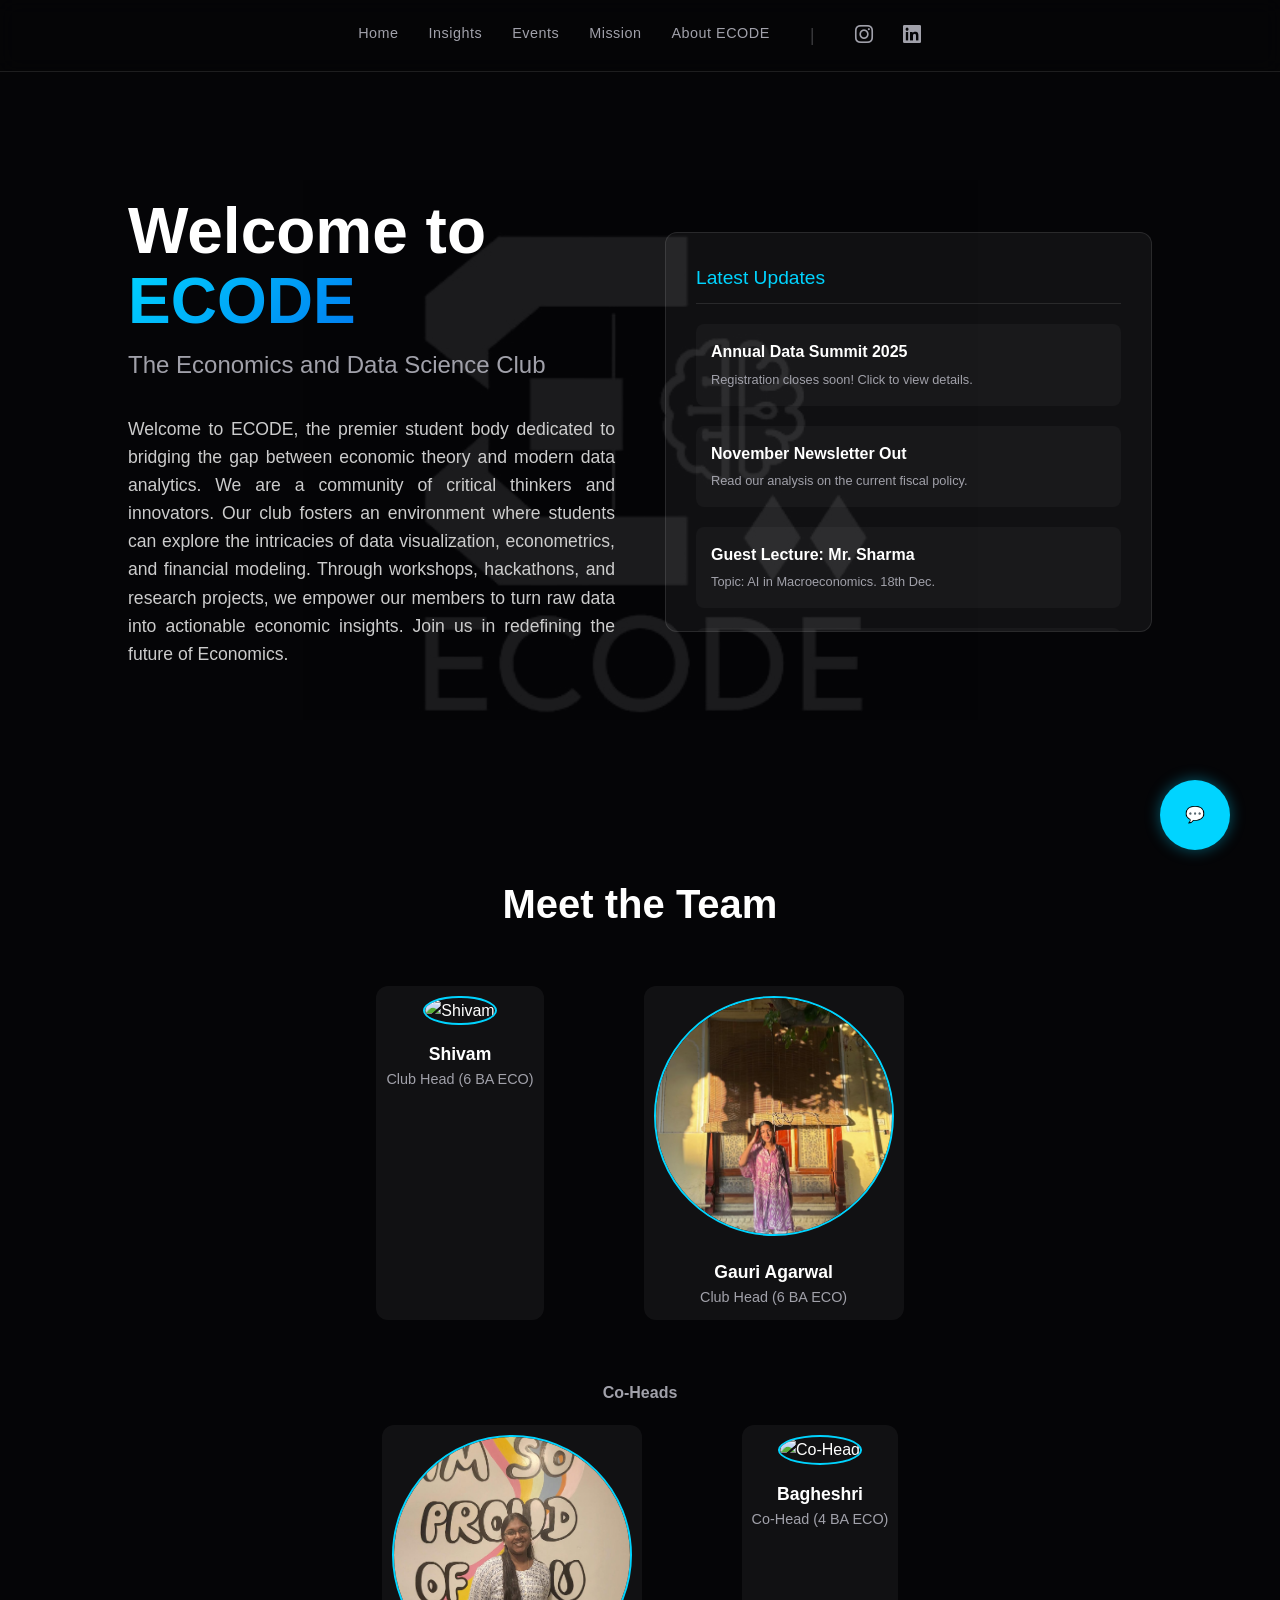
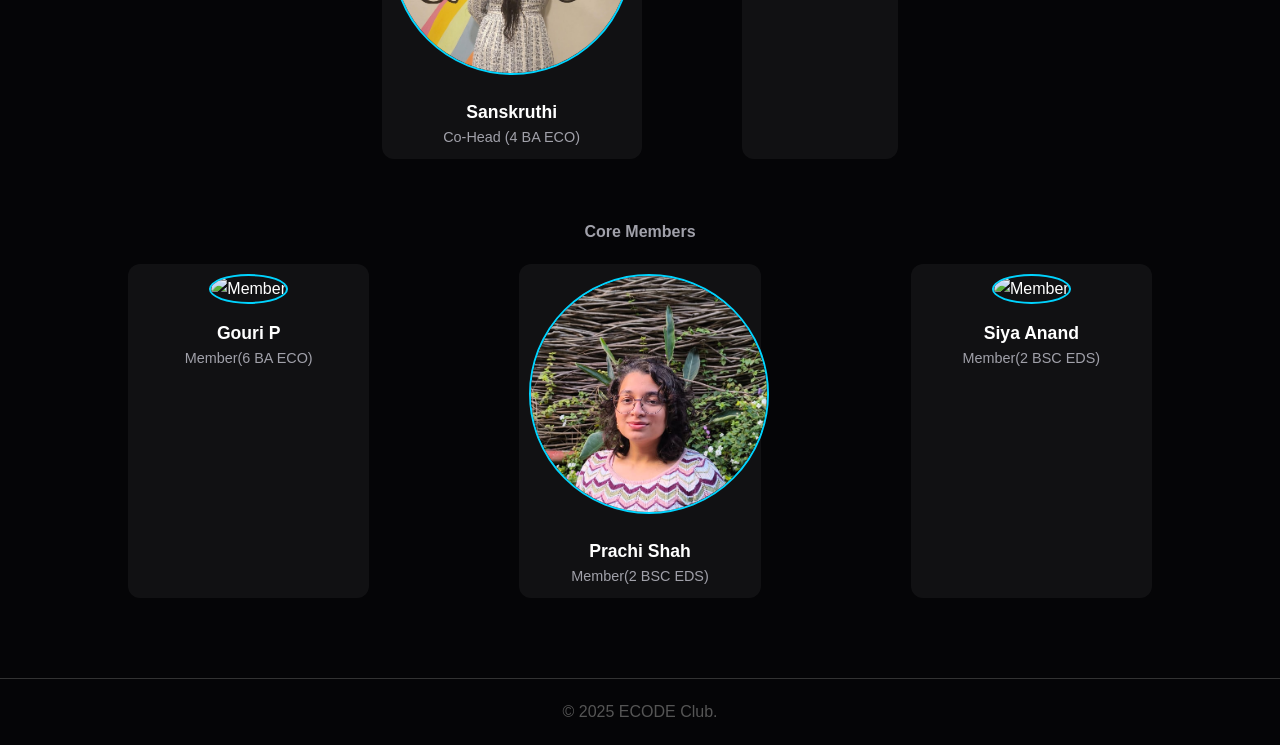
==== index.html @ 8a39f413 "Add files via upload" ====
<!DOCTYPE html>
<html lang="en">
<head>
    <meta charset="UTF-8">
    <meta name="viewport" content="width=device-width, initial-scale=1.0">
    <title>ECODE | Economics & Data Science Club</title>
    <link rel="stylesheet" href="style.css">
    <link rel="stylesheet" href="https://cdnjs.cloudflare.com/ajax/libs/font-awesome/6.4.0/css/all.min.css">
</head>
<body>

    <nav>
    <ul>
        <li><a href="index.html">Home</a></li>
        <li><a href="insights.html">Insights</a></li>
        <li><a href="events.html">Events</a></li>
        <li><a href="mission.html">Mission</a></li>
        <li><a href="Ecode.html">About ECODE</a></li>
        
        <li class="social-separator">|</li>
        <li><a href="https://www.instagram.com/ecode.brc/" target="_blank"><i class="fab fa-instagram"></i></a></li>
        <li><a href="https://www.linkedin.com/in/department-of-economics-christ-deemed-to-be-university-bgr-campus-4a4a1b23a/" target="_blank"><i class="fab fa-linkedin"></i></a></li>
    </ul>
</nav>

    <section class="hero-container">
        <div class="intro-side">
            <h1>Welcome to <span class="ecode-highlight">ECODE</span></h1>
            <h2 class="subtitle">The Economics and Data Science Club</h2>
            
            <div class="intro-text">
                <p>
                    Welcome to ECODE, the premier student body dedicated to bridging the gap between economic theory and modern data analytics. 
                    We are a community of critical thinkers and innovators. Our club fosters an environment where students can explore the 
                    intricacies of data visualization, econometrics, and financial modeling. Through workshops, hackathons, and research 
                    projects, we empower our members to turn raw data into actionable economic insights. Join us in redefining the future of Economics.
                </p>
            </div>
        </div>

            <div class="announcement-side">
                <div class="announcement-box">
                    <div class="announcement-header">Latest Updates</div>
                    
                    <div class="marquee-wrapper"></div>
                        <div class="marquee-content">
                            <a href="events.html" class="announcement-item">
                                <h4>Annual Data Summit 2025</h4>
                                <p>Registration closes soon! Click to view details.</p>
                            </a>
                            <a href="insights.html" class="announcement-item">
                                <h4>November Newsletter Out</h4>
                                <p>Read our analysis on the current fiscal policy.</p>
                            </a>
                            <a href="#" class="announcement-item">
                                <h4>Guest Lecture: Mr. Sharma</h4>
                                <p>Topic: AI in Macroeconomics. 18th Dec.</p>
                            </a>
                            <a href="#" class="announcement-item">
                                <h4>Recruitment Drive</h4>
                                <p>Interviews scheduled for next week. Check email.</p>
                            </a>
                        </div>
                    </div>
                </div>
            </div>
    </section>

    <section class="members-section">
        <h3 class="section-title">Meet the Team</h3>

        <div class="heads-grid">
            <div class="member-card">
                <img src="Shivam.JPG" alt="Shivam" class="member-photo"> <div class="member-name">Shivam</div>
                <div class="member-role">Club Head (6 BA ECO)</div>
            </div>
            <div class="member-card">
                <img src="gauri.jpeg" alt="Gauri" class="member-photo"> <div class="member-name">Gauri Agarwal</div>
                <div class="member-role">Club Head (6 BA ECO)</div>
            </div>
        </div>

        <h4 style="margin-bottom:20px; color:#a1a1aa;">Co-Heads</h4>
        <div class="heads-grid">
            <div class="member-card">
                <img src="Sanskruthi.jpeg" alt="Co-Head" class="member-photo">
                <div class="member-name">Sanskruthi</div>
            <div class="member-role">Co-Head (4 BA ECO)</div>
            </div>
            <div class="member-card">
                <img src="Shivam.JPG" alt="Co-Head" class="member-photo">
                <div class="member-name">Bagheshri</div>
                <div class="member-role">Co-Head (4 BA ECO)</div>
            </div>
        </div>

        <h4 style="margin-bottom:20px; color:#a1a1aa;">Core Members</h4>
        <div class="members-grid">
            <div class="member-card">
                <img src="Shivam.JPG" alt="Member" class="member-photo">
                <div class="member-name">Gouri P</div>
                <div class="member-role">Member(6 BA ECO)</div>
            </div>
            <div class="member-card">
                <img src="Prachi.jpeg" alt="Member" class="member-photo">
                <div class="member-name">Prachi Shah</div>
                <div class="member-role">Member(2 BSC EDS)</div>
            </div>
            <div class="member-card">
                <img src="Shivam.JPG" alt="Member" class="member-photo">
                <div class="member-name">Siya Anand</div>
                <div class="member-role">Member(2 BSC EDS)</div>
            </div>
        </div>
    </section>

    <footer style="text-align:center; padding: 20px; border-top: 1px solid #333; color: #555;">
        <p>&copy; 2025 ECODE Club.</p>
    </footer>

    <div class="chatbot-toggler" onclick="toggleChat()">💬</div>
    
    <div class="chatbot-window" id="chat-window">
        <div class="chat-header">Gauri (AI Assistant)</div>
        <div class="chat-body" id="chat-body">
            <div class="chat-msg bot-msg">Hi! I am Gauri. Ask me about ECODE events or insights!</div>
        </div>
        <div class="chat-input-area">
            <input type="text" id="user-input" placeholder="Type here...">
            <button onclick="handleChatInput()">Send</button>
        </div>
    </div>

    <script src="script.js"></script>
</body>
</html>
---- style.css ----
/* --- GLOBAL VARIABLES & RESET --- */
:root {
    --bg-color: #050507; /* Very dark, almost black */
    --card-bg: rgba(255, 255, 255, 0.05); /* Glass effect */
    --text-main: #ffffff;
    --text-muted: #a1a1aa;
    --accent-color: #00d4ff; /* Electric Cyan for "ECODE" - Data Science vibe */
    --accent-gradient: linear-gradient(135deg, #00d4ff 0%, #007cf0 100%);
    --font-main: -apple-system, BlinkMacSystemFont, "Segoe UI", Roboto, Helvetica, Arial, sans-serif;
    --border-radius: 12px;
}

* {
    margin: 0;
    padding: 0;
    box-sizing: border-box;
}

body {
    background-color: var(--bg-color);
    color: var(--text-main);
    font-family: var(--font-main);
    line-height: 1.6;
    overflow-x: hidden;
}

/* Background Logo Watermark */
body::before {
    content: "";
    position: fixed;
    top: 50%;
    left: 50%;
    transform: translate(-50%, -50%);
    width: 60vw;
    height: 60vh;
    background-image: url('ecode\ logo.jpeg'); /* PUT YOUR LOGO PATH HERE */
    background-repeat: no-repeat;
    background-position: center;
    background-size: contain;
    opacity: 0.09; /* Very subtle watermark */
    z-index: -1;
    pointer-events: none;
}

a { text-decoration: none; color: inherit; transition: 0.3s; }
ul { list-style: none; }

/* --- NAVIGATION --- */
nav {
    display: flex;
    justify-content: center;
    padding: 20px;
    background: rgba(5, 5, 7, 0.8);
    backdrop-filter: blur(10px);
    position: sticky;
    top: 0;
    z-index: 1000;
    border-bottom: 1px solid rgba(255,255,255,0.1);
}

nav ul { display: flex; gap: 30px; }
nav a {
    font-size: 0.9rem;
    font-weight: 500;
    color: var(--text-muted);
    letter-spacing: 0.5px;
}
nav a:hover, nav a.active { color: var(--text-main); }

/* --- HERO SECTION --- */
.hero-container {
    display: grid;
    grid-template-columns: 1fr 1fr;
    min-height: 80vh;
    padding: 50px 10%;
    align-items: center;
    gap: 50px;
}

/* Typography */
h1 { font-size: 4rem; font-weight: 700; line-height: 1.1; margin-bottom: 10px; }
.ecode-highlight {
    background: var(--accent-gradient);
    -webkit-background-clip: text;
    -webkit-text-fill-color: transparent;
}
.subtitle { font-size: 1.5rem; color: var(--text-muted); font-weight: 300; margin-bottom: 30px; }

/* Introduction Text */
.intro-text p {
    font-size: 1.1rem;
    color: #cccccc;
    text-align: justify;
    max-width: 500px;
}

/* Announcements (Right Side) */
.announcement-box {
    background: var(--card-bg);
    border: 1px solid rgba(255,255,255,0.1);
    border-radius: var(--border-radius);
    padding: 30px;
    height: 400px;
    overflow: hidden;
    position: relative;
}
.announcement-header {
    font-size: 1.2rem;
    border-bottom: 1px solid rgba(255,255,255,0.1);
    padding-bottom: 10px;
    margin-bottom: 20px;
    color: var(--accent-color);
}
.marquee-content {
    display: flex;
    flex-direction: column;
    gap: 20px;
    animation: scrollUp 15s linear infinite;
}
.announcement-item {
    background: rgba(255,255,255,0.03);
    padding: 15px;
    border-radius: 8px;
    cursor: pointer;
}
.announcement-item:hover { background: rgba(255,255,255,0.1); }
.announcement-item h4 { font-size: 1rem; margin-bottom: 5px; }
.announcement-item p { font-size: 0.8rem; color: var(--text-muted); }

@keyframes scrollUp {
    0% { transform: translateY(100%); }
    100% { transform: translateY(-150%); }
}

/* --- MEMBERS SECTION --- */
.members-section { padding: 80px 10%; text-align: center; }
.section-title { font-size: 2.5rem; margin-bottom: 50px; }

.heads-grid {
    display: flex;
    justify-content: center;
    gap: 100px;
    margin-bottom: 60px;
}
.members-grid {
    display: grid;
    grid-template-columns: repeat(auto-fill, minmax(200px, 1fr));
    gap: 150px;
}

.member-card {
    background: var(--card-bg);
    padding: 10px;
    border-radius: var(--border-radius);
    transition: transform 0.3s;
}
.member-card:hover { transform: translateY(-5px); }
.member-photo {
    width: 240px;
    height: 240px;
    border-radius: 50%;
    object-fit: cover;
    margin-bottom: 15px;
    border: 2px solid var(--accent-color);
}
.member-name { font-weight: 600; font-size: 1.1rem; }
.member-role { font-size: 0.9rem; color: var(--text-muted); }

/* --- GENERIC PAGE LAYOUT (Events, Insights, etc) --- */
.page-container { padding: 100px 10%; }
.card-grid {
    display: grid;
    grid-template-columns: repeat(auto-fill, minmax(300px, 1fr));
    gap: 40px;
    margin-top: 40px;
}
.content-card {
    background: var(--card-bg);
    border-radius: var(--border-radius);
    overflow: hidden;
    border: 1px solid rgba(255,255,255,0.1);
}
.card-thumb {
    width: 100%;
    height: 180px;
    background-color: #333; /* Placeholder color */
    object-fit: cover;
}
.card-body { padding: 25px; }
.card-body h3 { margin-bottom: 10px; }
.card-body p { color: var(--text-muted); font-size: 0.9rem; margin-bottom: 20px; }

.btn {
    display: inline-block;
    padding: 10px 25px;
    border-radius: 20px;
    font-size: 0.9rem;
    font-weight: 600;
    transition: 0.3s;
}
.btn-primary {
    background: var(--text-main);
    color: #000;
}
.btn-primary:hover { background: var(--accent-color); }

/* --- CHATBOT --- */
.chatbot-toggler {
    position: fixed;
    bottom: 50px;
    right: 50px;
    height: 70px;
    width: 70px;
    background: var(--accent-color);
    border-radius: 50%;
    display: flex;
    align-items: center;
    justify-content: center;
    cursor: pointer;
    box-shadow: 0 0 15px rgba(0, 212, 255, 0.4);
    z-index: 2000;
}
.chatbot-window {
    position: fixed;
    right: 35px;
    bottom: 90px;
    width: 350px;
    background: #1a1a1a;
    border-radius: 15px;
    box-shadow: 0 10px 30px rgba(0,0,0,0.5);
    overflow: hidden;
    display: none; /* Hidden by default */
    flex-direction: column;
    z-index: 2000;
    border: 1px solid rgba(255,255,255,0.1);
}
.chat-header {
    background: var(--accent-gradient);
    padding: 15px;
    font-weight: bold;
    color: #000;
}
.chat-body {
    height: 300px;
    padding: 15px;
    overflow-y: auto;
    display: flex;
    flex-direction: column;
    gap: 10px;
}
.chat-msg {
    max-width: 80%;
    padding: 8px 12px;
    border-radius: 10px;
    font-size: 0.9rem;
}
.bot-msg { background: rgba(255,255,255,0.1); align-self: flex-start; color: #ddd; }
.user-msg { background: var(--accent-color); align-self: flex-end; color: #000; }

.chat-input-area {
    display: flex;
    padding: 10px;
    border-top: 1px solid rgba(255,255,255,0.1);
}
.chat-input-area input {
    flex: 1;
    background: transparent;
    border: none;
    color: #fff;
    outline: none;
    padding: 5px;
}
.chat-input-area button {
    background: none;
    border: none;
    color: var(--accent-color);
    cursor: pointer;
    font-weight: bold;
}
/* --- SOCIAL ICONS STYLING --- */

/* The vertical separator line */
.social-separator {
    color: rgba(255, 255, 255, 0.2);
    font-size: 1.2rem;
    font-weight: 100;
    margin: 0 10px; /* Space around the line */
    cursor: default;
}

/* The Icons (Instagram & LinkedIn) */
nav ul li a i {
    font-size: 1.3rem; /* Make icons slightly larger than text */
    vertical-align: middle;
    transition: all 0.3s ease;
}

/* Specific Hover Colors */
nav ul li a:hover .fa-instagram {
    color: #E1306C; /* Instagram Pink */
    text-shadow: 0 0 10px rgba(225, 48, 108, 0.6); /* Glow effect */
}

nav ul li a:hover .fa-linkedin {
    color: #0077b5; /* LinkedIn Blue */
    text-shadow: 0 0 10px rgba(0, 119, 181, 0.6); /* Glow effect */
}
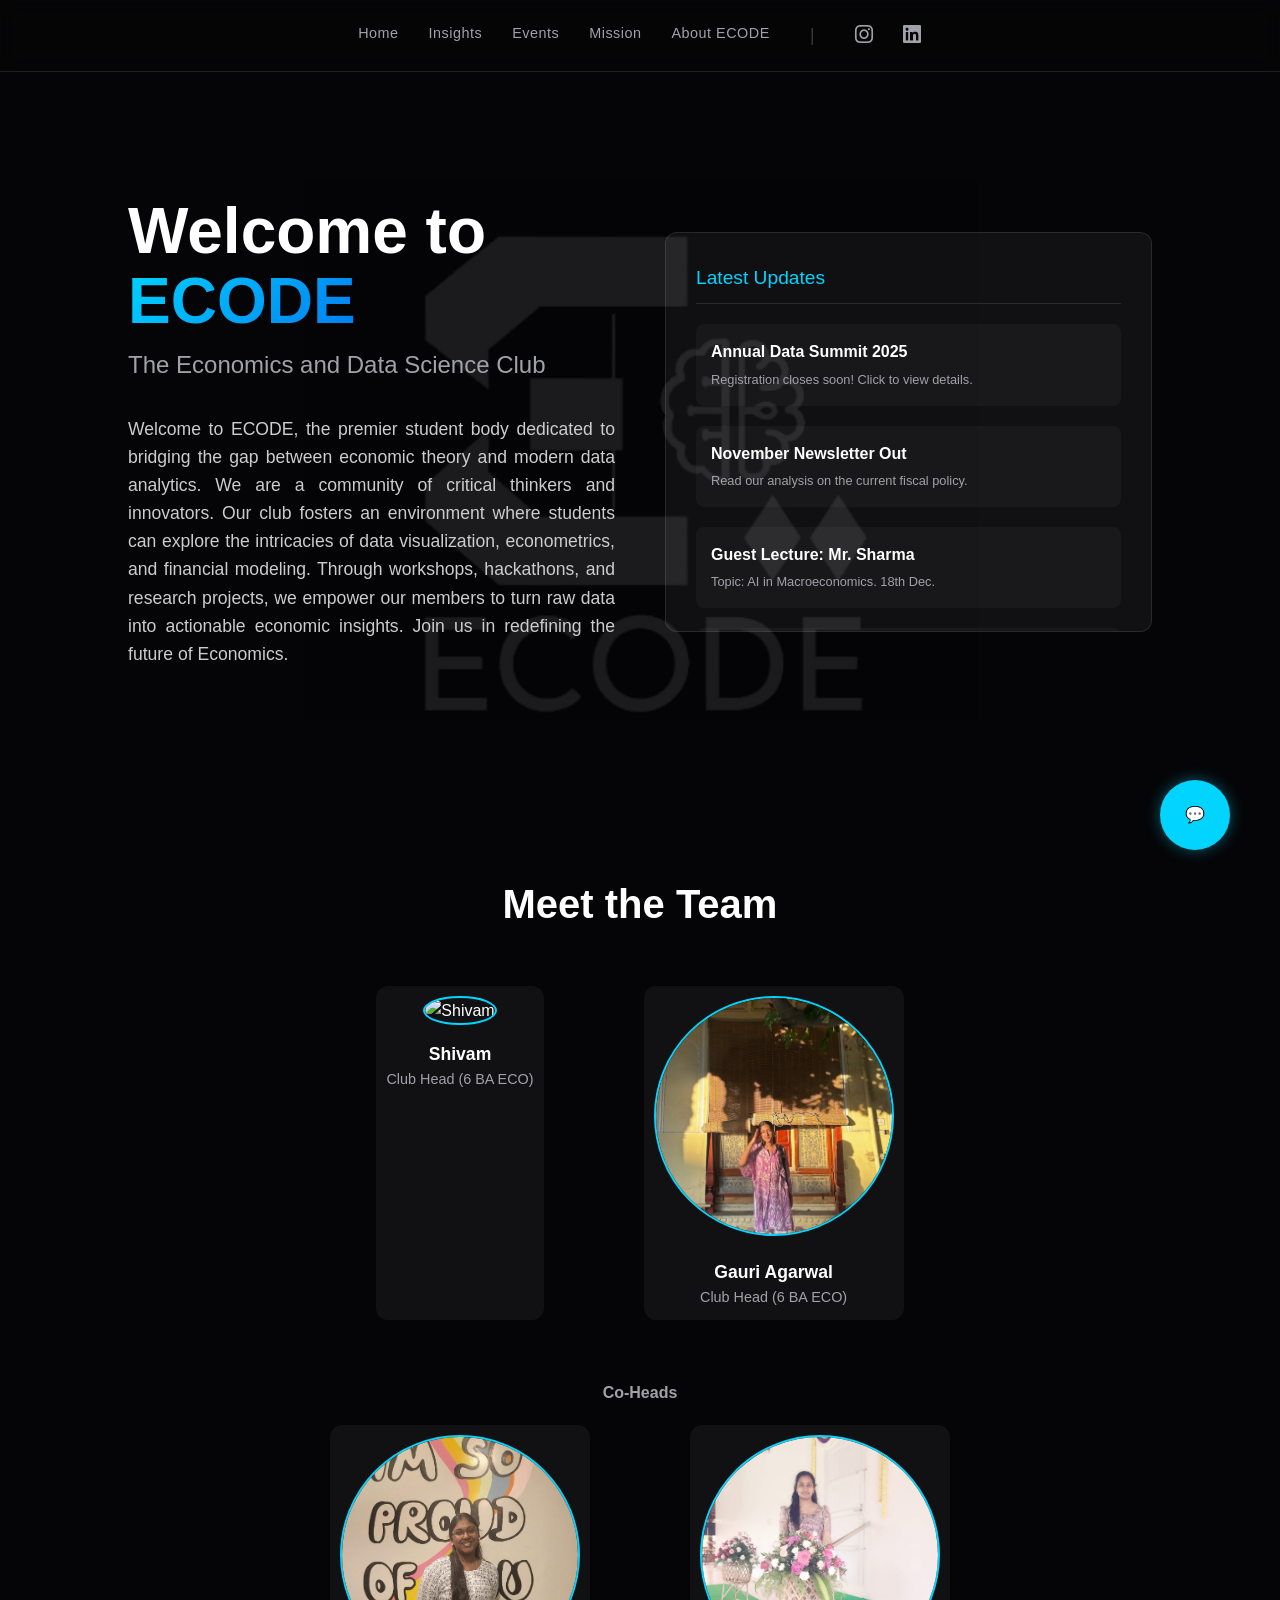
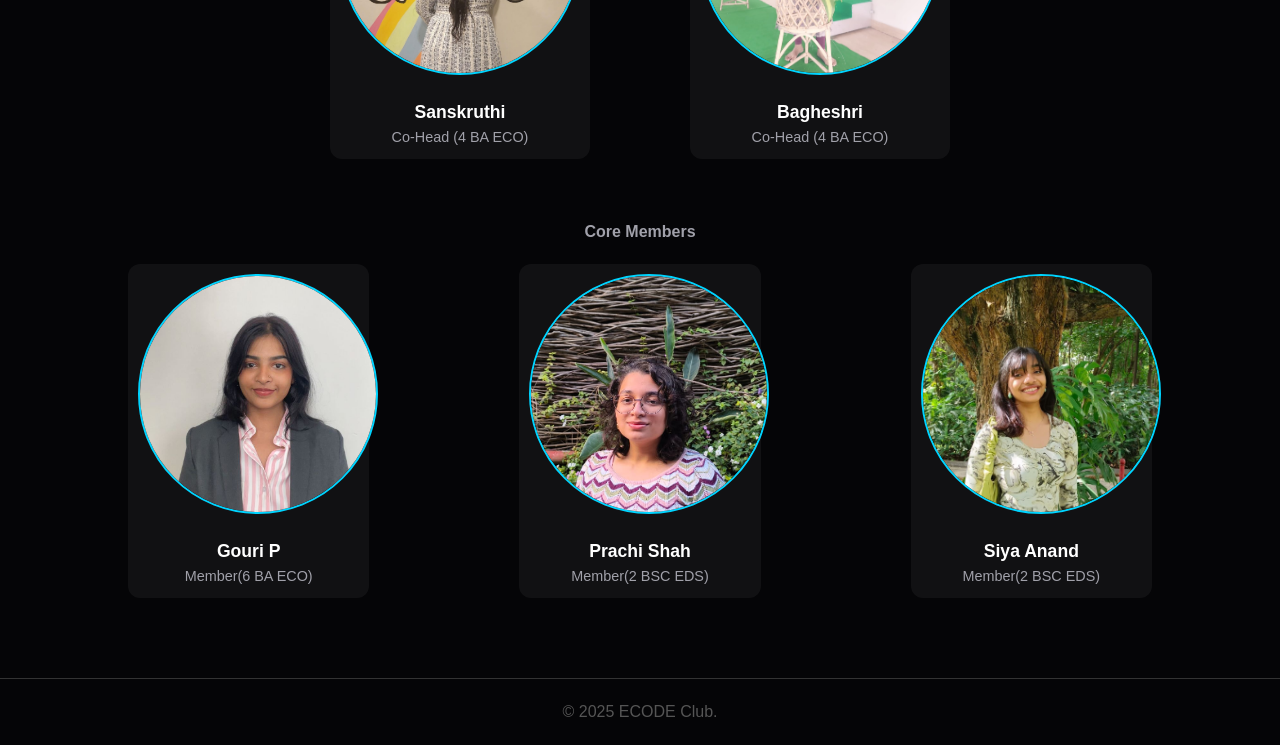
==== commit a14d0a5e: "Fix HTML encoding issues in index.html" ====
--- a/index.html
+++ b/index.html
@@ -88,7 +88,7 @@
             <div class="member-role">Co-Head (4 BA ECO)</div>
             </div>
             <div class="member-card">
-                <img src="Shivam.JPG" alt="Co-Head" class="member-photo">
+                <img src="Bagheshri.jpeg" alt="Co-Head" class="member-photo">
                 <div class="member-name">Bagheshri</div>
                 <div class="member-role">Co-Head (4 BA ECO)</div>
             </div>
@@ -97,7 +97,7 @@
         <h4 style="margin-bottom:20px; color:#a1a1aa;">Core Members</h4>
         <div class="members-grid">
             <div class="member-card">
-                <img src="Shivam.JPG" alt="Member" class="member-photo">
+                <img src="Gouri.jpeg" alt="Member" class="member-photo">
                 <div class="member-name">Gouri P</div>
                 <div class="member-role">Member(6 BA ECO)</div>
             </div>
@@ -107,7 +107,7 @@
                 <div class="member-role">Member(2 BSC EDS)</div>
             </div>
             <div class="member-card">
-                <img src="Shivam.JPG" alt="Member" class="member-photo">
+                <img src="Siya.jpeg" alt="Member" class="member-photo">
                 <div class="member-name">Siya Anand</div>
                 <div class="member-role">Member(2 BSC EDS)</div>
             </div>
@@ -133,4 +133,5 @@
 
     <script src="script.js"></script>
 </body>
-</html>+
+</html>
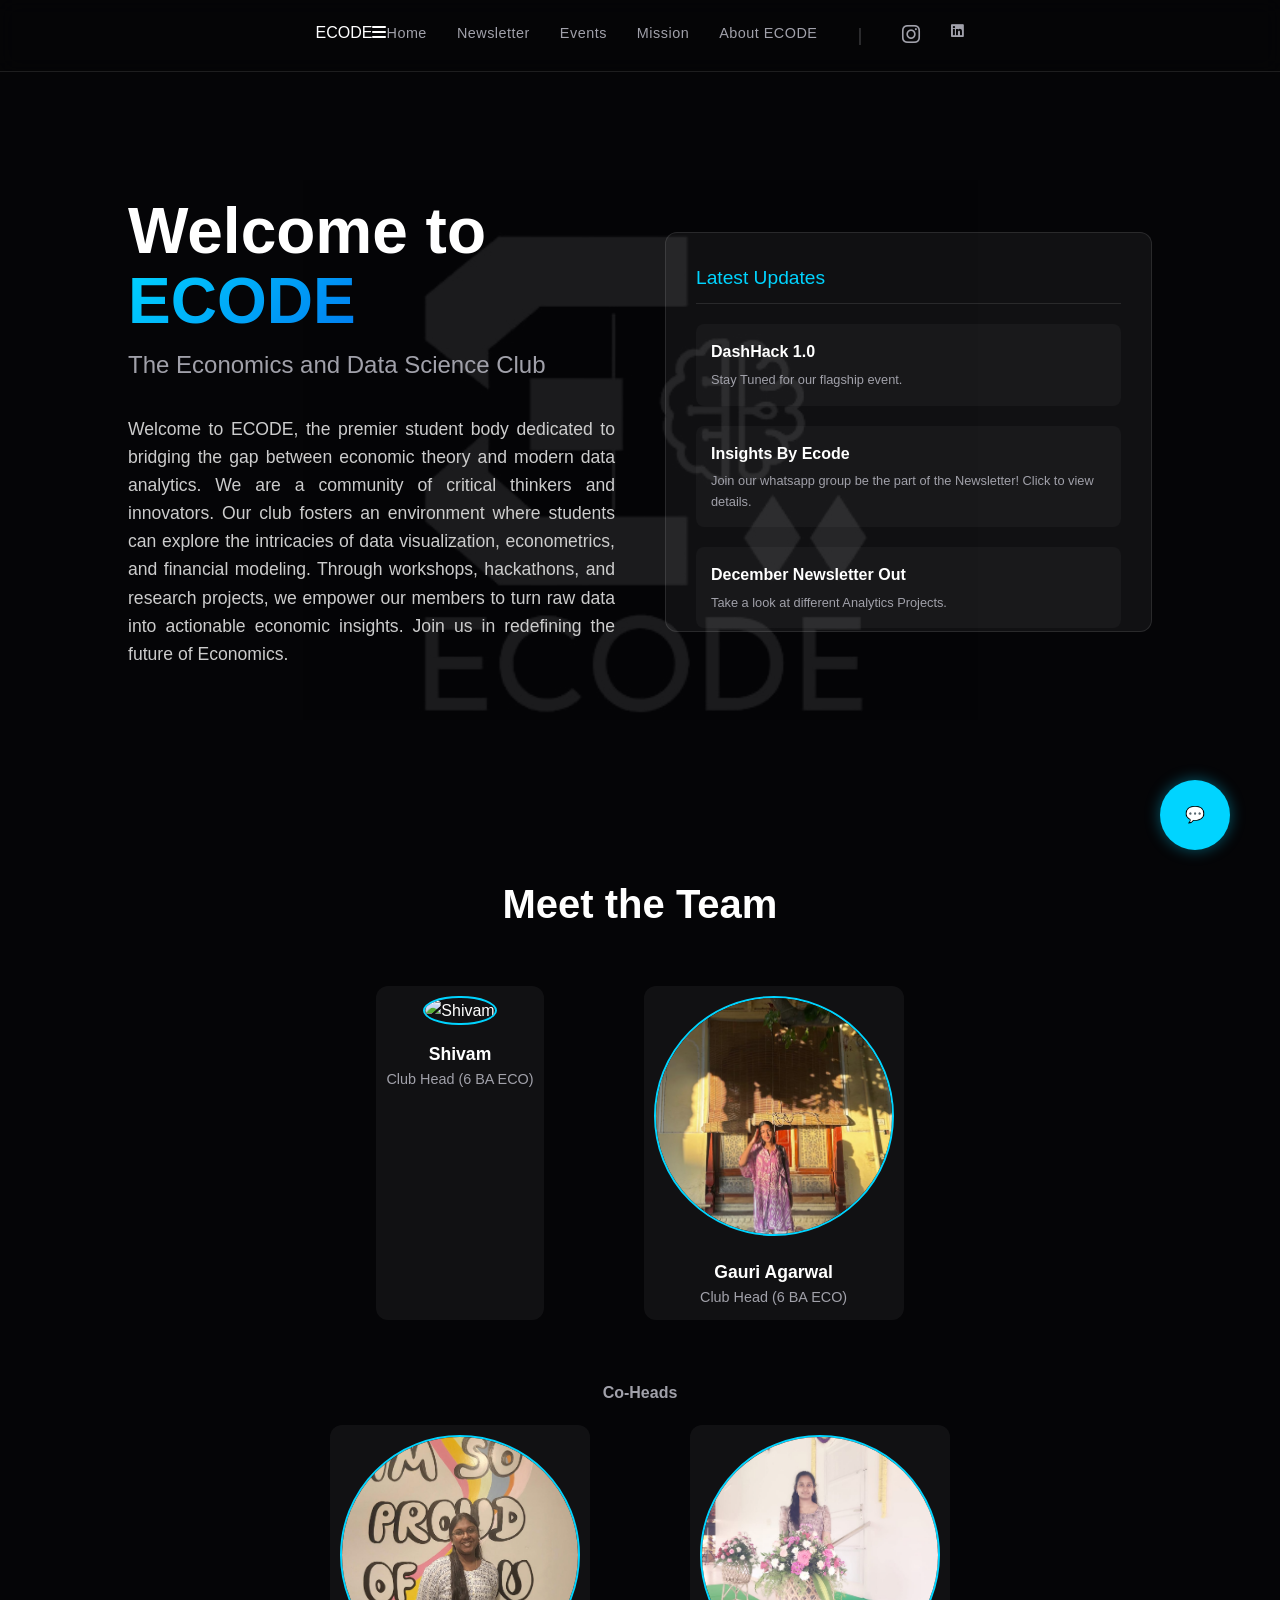
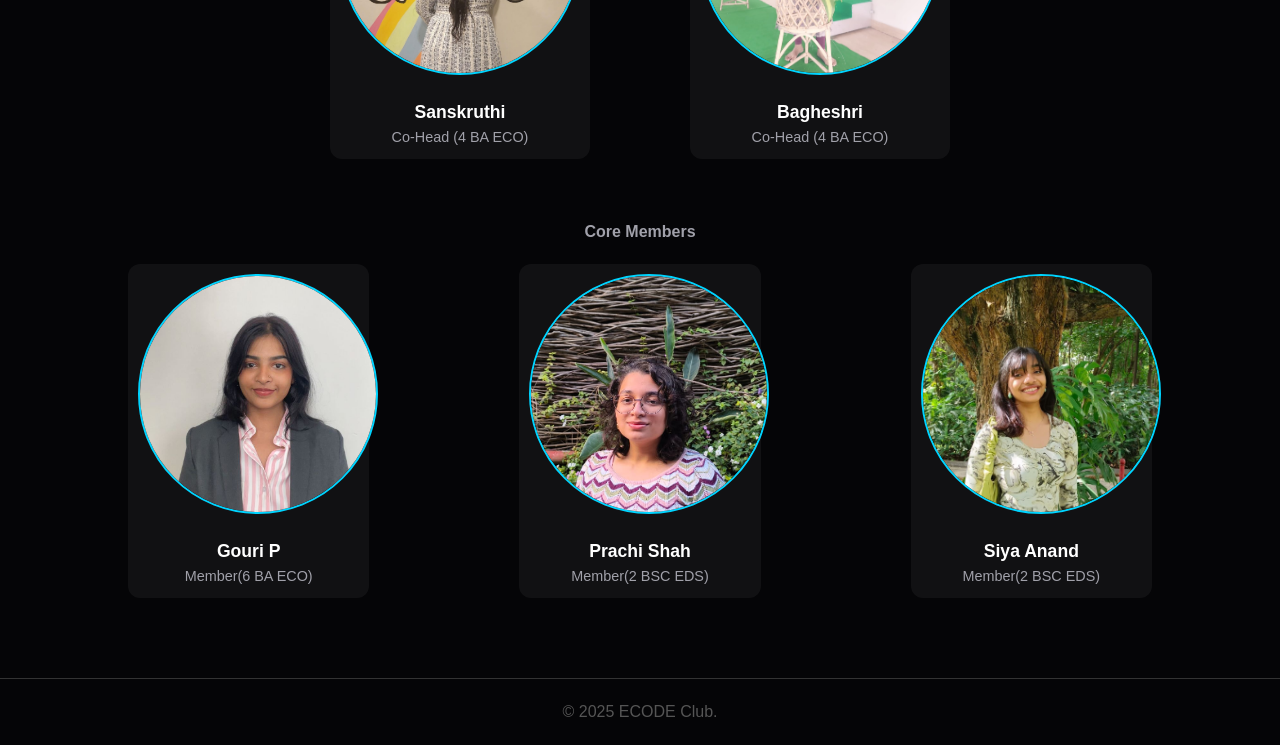
==== commit 8aca55db: "Refactor index.html for improved structure and content" ====
--- a/index.html
+++ b/index.html
@@ -10,18 +10,25 @@
 <body>
 
     <nav>
-    <ul>
+        <div class="logo">ECODE</div> <div class="menu-toggle" onclick="toggleMenu()">
+        <i class="fas fa-bars"></i>
+    </div>
+    <ul id="nav-menu">
         <li><a href="index.html">Home</a></li>
-        <li><a href="insights.html">Insights</a></li>
+        <li><a href="insights.html">Newsletter</a></li>
         <li><a href="events.html">Events</a></li>
         <li><a href="mission.html">Mission</a></li>
         <li><a href="Ecode.html">About ECODE</a></li>
         
         <li class="social-separator">|</li>
-        <li><a href="https://www.instagram.com/ecode.brc/" target="_blank"><i class="fab fa-instagram"></i></a></li>
-        <li><a href="https://www.linkedin.com/in/department-of-economics-christ-deemed-to-be-university-bgr-campus-4a4a1b23a/" target="_blank"><i class="fab fa-linkedin"></i></a></li>
+
+        <li class="mobile-socials">
+            <a href="https://www.instagram.com/ecode.brc/" target="_blank"><i class="fab fa-instagram"></i></a></li>
+            <a href="https://www.linkedin.com/in/department-of-economics-christ-deemed-to-be-university-bgr-campus-4a4a1b23a/" target="_blank"><i class="fab fa-linkedin"></i></a></li>
+        </li>
     </ul>
 </nav>
+
 
     <section class="hero-container">
         <div class="intro-side">
@@ -44,21 +51,21 @@
                     
                     <div class="marquee-wrapper"></div>
                         <div class="marquee-content">
-                            <a href="events.html" class="announcement-item">
-                                <h4>Annual Data Summit 2025</h4>
-                                <p>Registration closes soon! Click to view details.</p>
+                            <a href="#" class="announcement-item">
+                                <h4>DashHack 1.0</h4>
+                                <p>Stay Tuned for our flagship event.</p>
+                            </a>
+                            <a href="https://chat.whatsapp.com/E2zI61iEg1iGuc3SG7nyk5" class="announcement-item">
+                                <h4>Insights By Ecode</h4>
+                                <p>Join our whatsapp group be the part of the Newsletter! Click to view details.</p>
                             </a>
                             <a href="insights.html" class="announcement-item">
-                                <h4>November Newsletter Out</h4>
-                                <p>Read our analysis on the current fiscal policy.</p>
+                                <h4>December Newsletter Out</h4>
+                                <p>Take a look at different Analytics Projects.</p>
                             </a>
-                            <a href="#" class="announcement-item">
-                                <h4>Guest Lecture: Mr. Sharma</h4>
-                                <p>Topic: AI in Macroeconomics. 18th Dec.</p>
-                            </a>
-                            <a href="#" class="announcement-item">
-                                <h4>Recruitment Drive</h4>
-                                <p>Interviews scheduled for next week. Check email.</p>
+                            <a href="https://www.instagram.com/ecode.brc/" class="announcement-item">
+                                <h4>Instagram</h4>
+                                <p>Follow us on Insta for latest Updates.</p>
                             </a>
                         </div>
                     </div>
@@ -133,5 +140,4 @@
 
     <script src="script.js"></script>
 </body>
-
 </html>
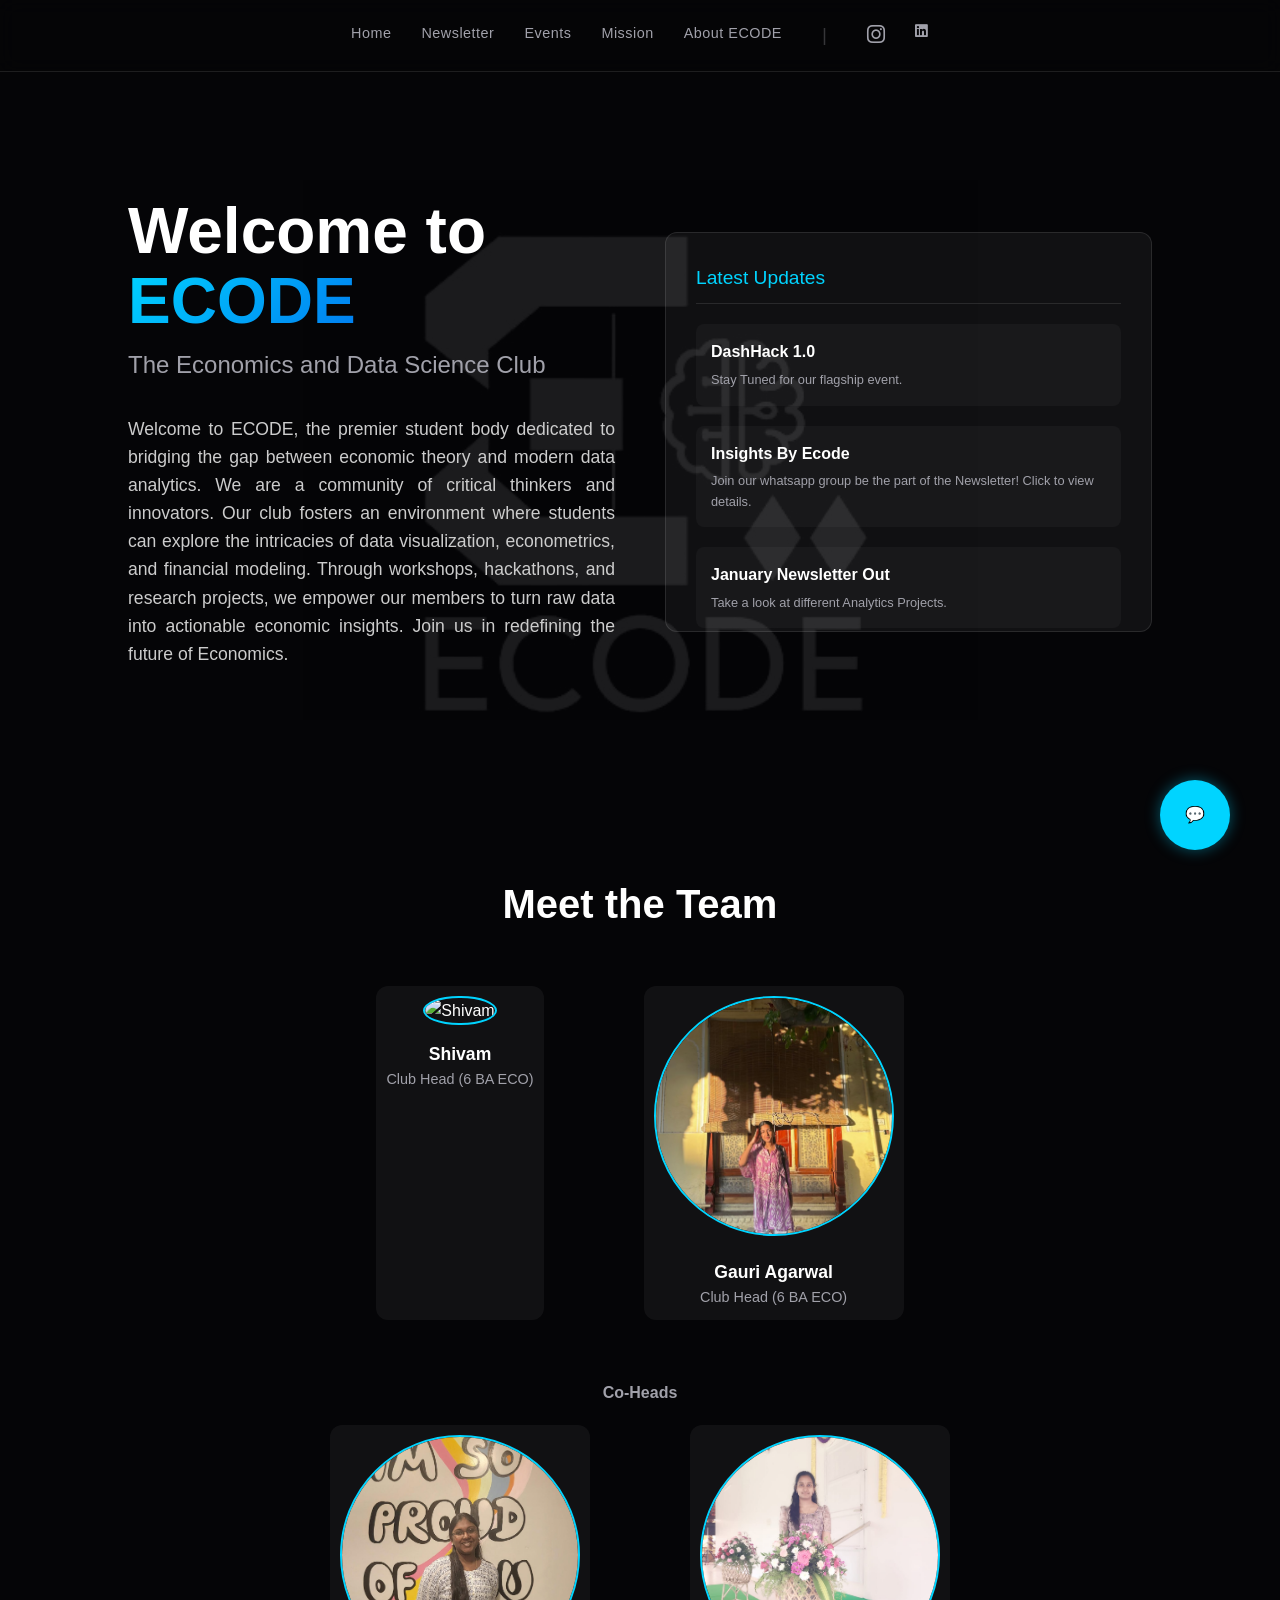
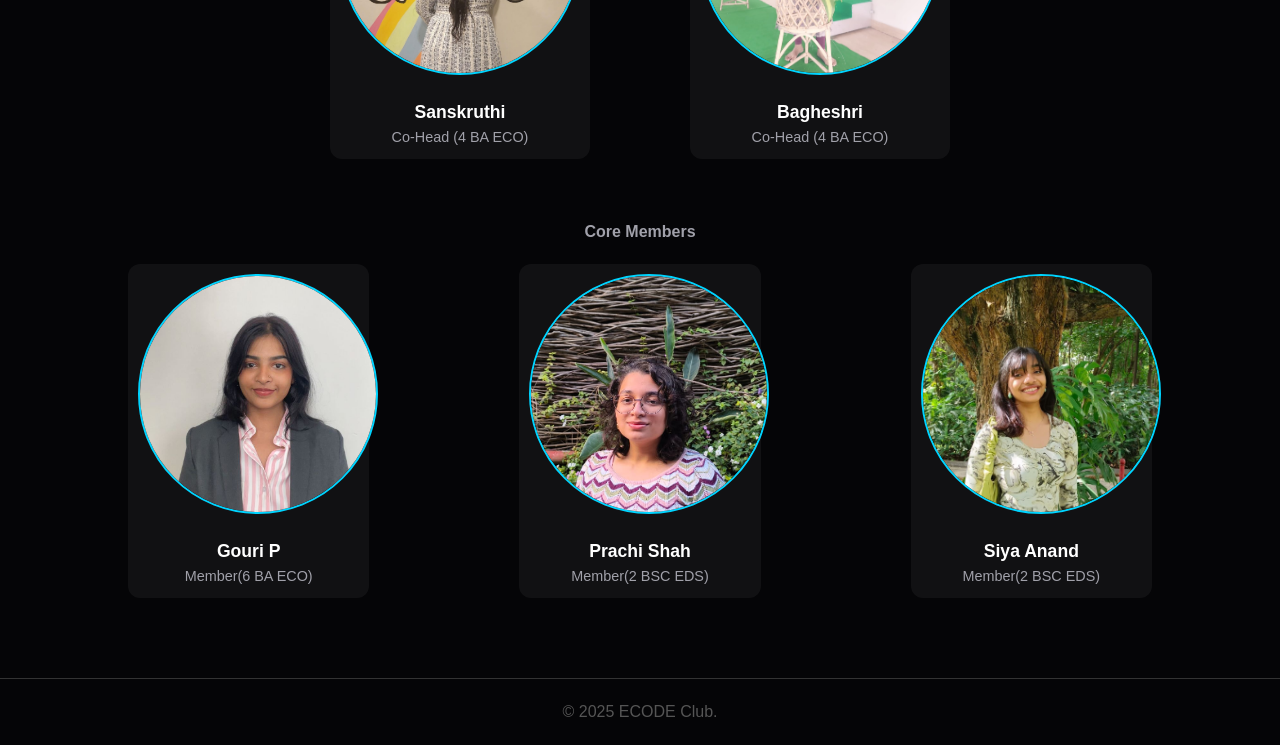
==== commit 808a6a61: "Update index.html with latest content Updated the content of the index.html file including the lates" ====
--- a/index.html
+++ b/index.html
@@ -51,7 +51,7 @@
                     
                     <div class="marquee-wrapper"></div>
                         <div class="marquee-content">
-                            <a href="#" class="announcement-item">
+                            <a href="events.html" class="announcement-item">
                                 <h4>DashHack 1.0</h4>
                                 <p>Stay Tuned for our flagship event.</p>
                             </a>
@@ -60,7 +60,7 @@
                                 <p>Join our whatsapp group be the part of the Newsletter! Click to view details.</p>
                             </a>
                             <a href="insights.html" class="announcement-item">
-                                <h4>December Newsletter Out</h4>
+                                <h4>January Newsletter Out</h4>
                                 <p>Take a look at different Analytics Projects.</p>
                             </a>
                             <a href="https://www.instagram.com/ecode.brc/" class="announcement-item">
@@ -141,3 +141,4 @@
     <script src="script.js"></script>
 </body>
 </html>
+
--- a/style.css
+++ b/style.css
@@ -304,4 +304,125 @@
 nav ul li a:hover .fa-linkedin {
     color: #0077b5; /* LinkedIn Blue */
     text-shadow: 0 0 10px rgba(0, 119, 181, 0.6); /* Glow effect */
-}+}
+/* --- MOBILE RESPONSIVENESS (Premium & Clean) --- */
+
+/* 1. Base Mobile Settings (max-width: 768px) */
+@media (max-width: 768px) {
+
+    /* --- NAVIGATION BAR --- */
+    nav {
+        justify-content: space-between; /* Pushes logo left, burger right */
+        padding: 15px 20px;
+        align-items: center;
+        background: rgba(5, 5, 7, 0.95); /* Darker bg for readability */
+    }
+
+    .logo {
+        font-weight: 700;
+        font-size: 1.5rem;
+        color: #fff;
+        display: block; /* Visible on mobile */
+    }
+
+    .menu-toggle {
+        display: block; /* Show hamburger icon */
+        font-size: 1.5rem;
+        color: #fff;
+        cursor: pointer;
+    }
+
+    /* The Dropdown Menu */
+    nav ul {
+        position: fixed;
+        top: 60px; /* Below the navbar */
+        left: 0;
+        width: 100%;
+        height: 0; /* Hidden by default */
+        background: #0a0a0a;
+        flex-direction: column;
+        align-items: center;
+        gap: 0;
+        overflow: hidden; /* Hide content when closed */
+        transition: height 0.4s ease-in-out; /* Smooth slide effect */
+        border-bottom: 1px solid rgba(255,255,255,0.1);
+    }
+
+    /* When menu is open (JavaScript adds this class) */
+    nav ul.active {
+        height: 350px; /* Expands to show links */
+        padding-top: 20px;
+    }
+
+    nav ul li {
+        width: 100%;
+        text-align: center;
+        padding: 10px 0;
+        border-bottom: 1px solid rgba(255,255,255,0.03);
+    }
+
+    .social-separator { display: none; } /* Hide the pipe | symbol on mobile */
+    
+    .mobile-socials {
+        display: flex;
+        justify-content: center;
+        gap: 20px;
+        margin-top: 10px;
+        border: none;
+    }
+
+    /* --- HERO SECTION --- */
+    .hero-container {
+        grid-template-columns: 1fr; /* Stack vertically */
+        padding: 40px 20px;
+        text-align: center;
+        gap: 40px;
+    }
+
+    h1 { font-size: 2.2rem; } /* Smaller Heading */
+    .subtitle { font-size: 1.1rem; margin-bottom: 20px; }
+    
+    .intro-text p {
+        text-align: center; /* Center text for cleaner look */
+        font-size: 1rem;
+    }
+
+    /* --- ANNOUNCEMENTS --- */
+    .announcement-box {
+        height: 300px; /* Shorter box so it doesn't take whole screen */
+        margin-top: 20px;
+    }
+
+    /* --- MEMBERS & CARDS --- */
+    .members-section, .page-container {
+        padding: 40px 20px;
+    }
+
+    .heads-grid {
+        flex-direction: column;
+        gap: 30px;
+    }
+
+    .members-grid {
+        grid-template-columns: 1fr 1fr; /* 2 members per row */
+        gap: 15px;
+    }
+    
+    .card-grid {
+        grid-template-columns: 1fr; /* 1 Event card per row (Big & Clear) */
+    }
+
+    /* --- CHATBOT FIX --- */
+    .chatbot-window {
+        width: 90%; /* Almost full width */
+        right: 5%;
+        left: 5%;
+        bottom: 80px;
+    }
+}
+
+/* DESKTOP DEFAULTS (Keep these hidden on PC) */
+@media (min-width: 769px) {
+    .menu-toggle { display: none; }
+    .logo { display: none; } /* Hide text logo on desktop if you rely on center nav */
+}
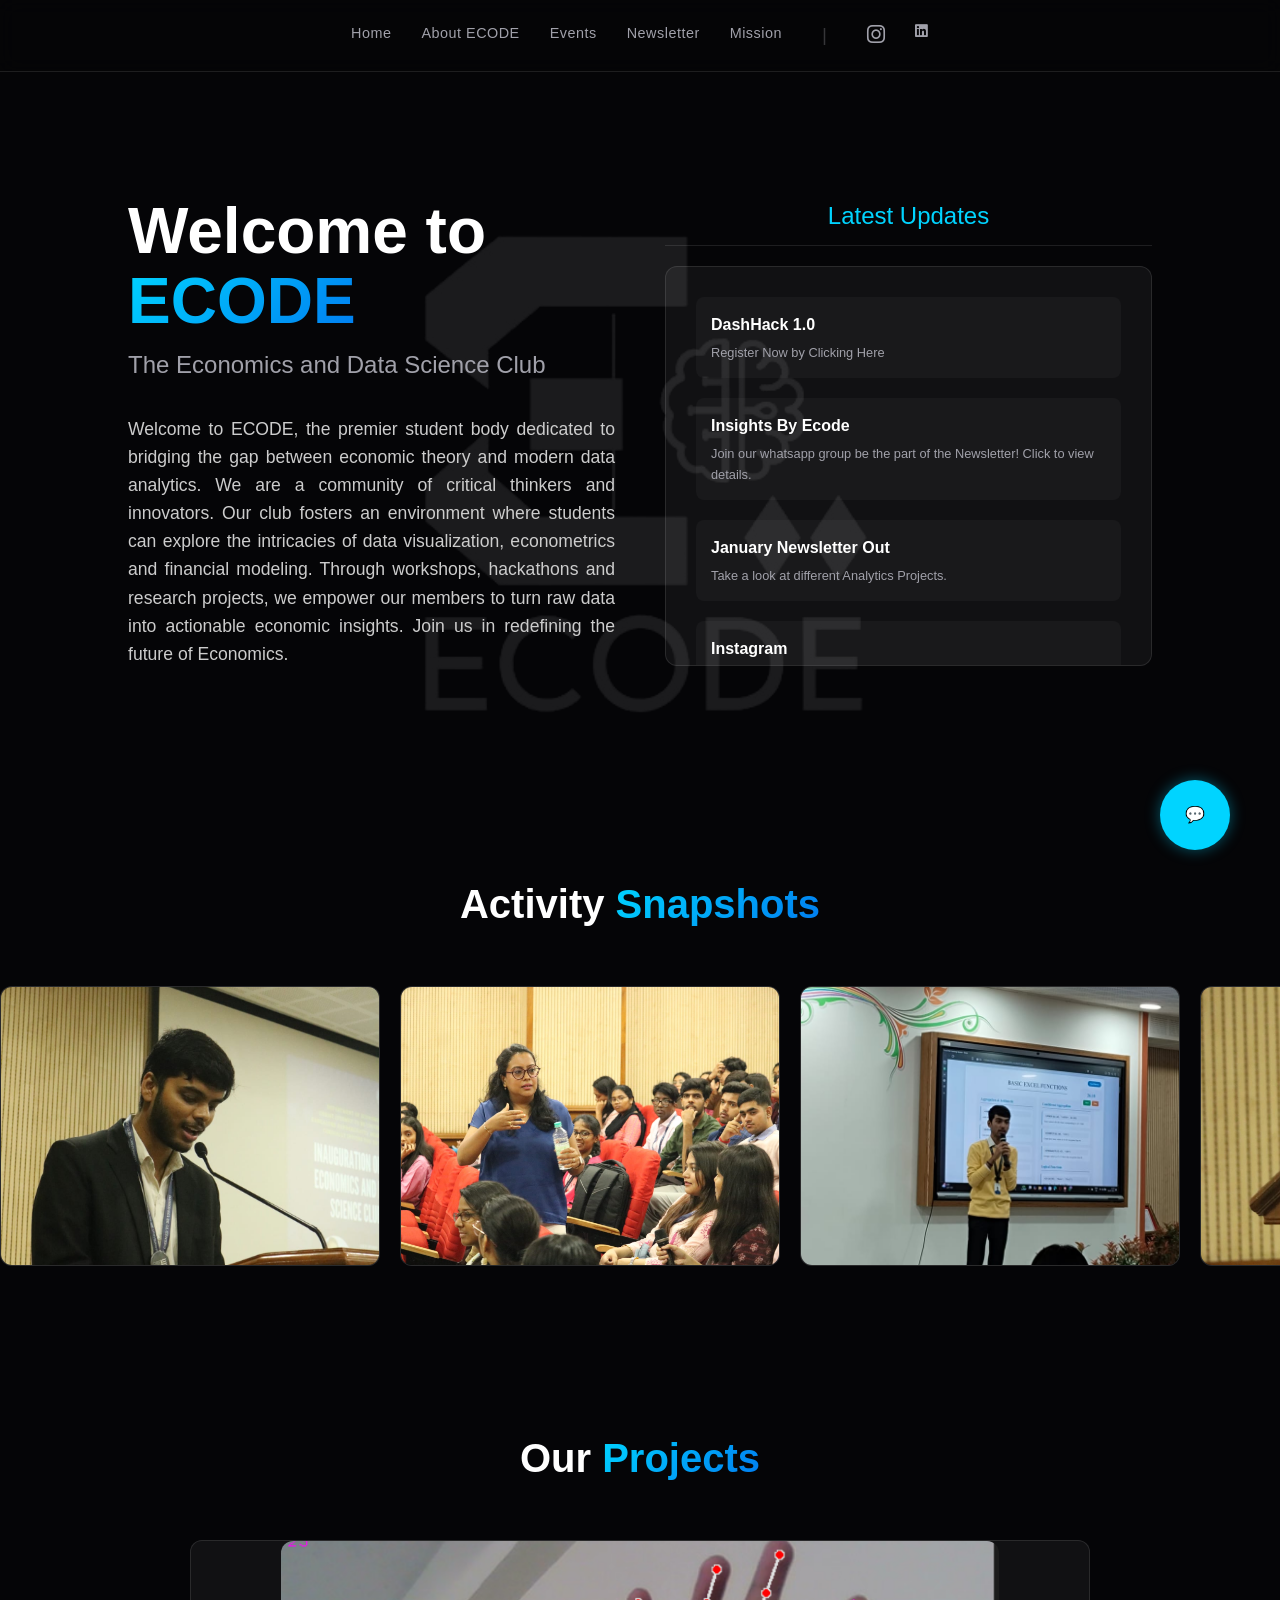
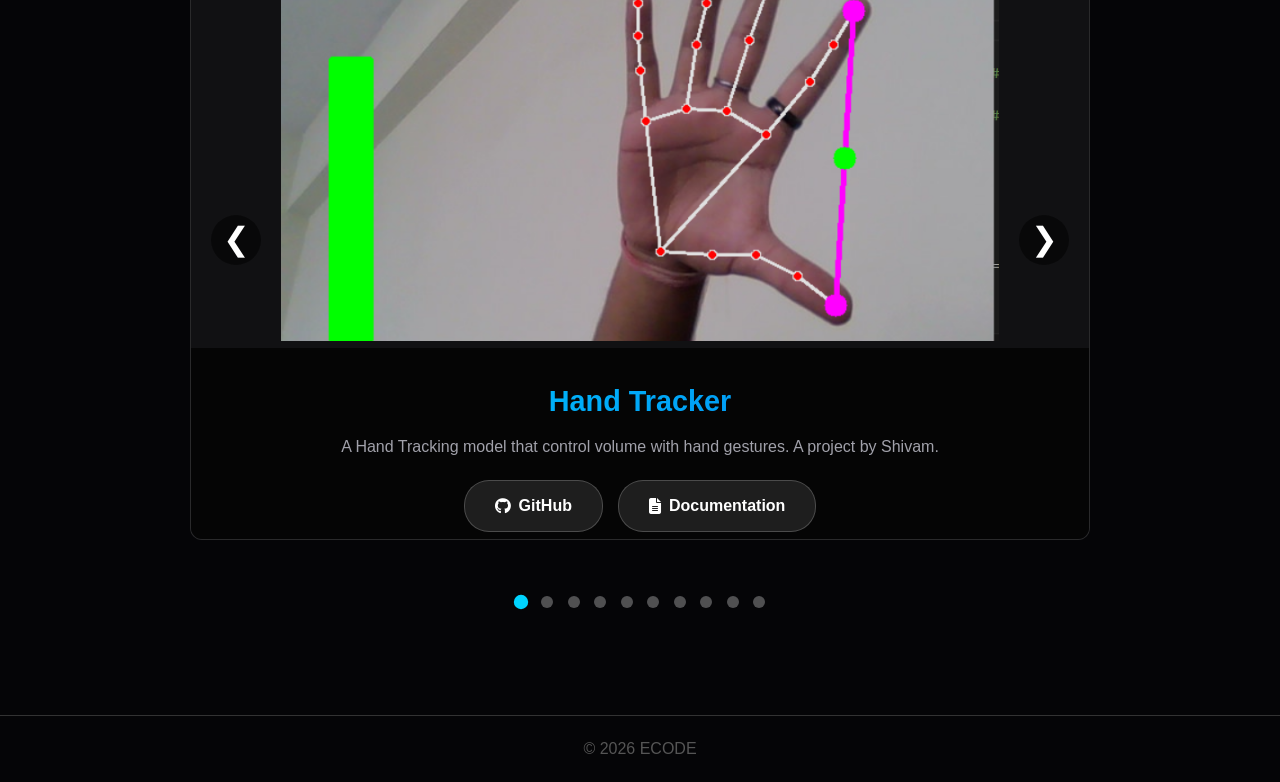
==== commit 5a72fedc: "Add files via upload" ====
--- a/index.html
+++ b/index.html
@@ -15,10 +15,10 @@
     </div>
     <ul id="nav-menu">
         <li><a href="index.html">Home</a></li>
+        <li><a href="Ecode.html">About ECODE</a></li>
+        <li><a href="events.html">Events</a></li>
         <li><a href="insights.html">Newsletter</a></li>
-        <li><a href="events.html">Events</a></li>
         <li><a href="mission.html">Mission</a></li>
-        <li><a href="Ecode.html">About ECODE</a></li>
         
         <li class="social-separator">|</li>
 
@@ -39,96 +39,276 @@
                 <p>
                     Welcome to ECODE, the premier student body dedicated to bridging the gap between economic theory and modern data analytics. 
                     We are a community of critical thinkers and innovators. Our club fosters an environment where students can explore the 
-                    intricacies of data visualization, econometrics, and financial modeling. Through workshops, hackathons, and research 
+                    intricacies of data visualization, econometrics and financial modeling. Through workshops, hackathons and research 
                     projects, we empower our members to turn raw data into actionable economic insights. Join us in redefining the future of Economics.
                 </p>
             </div>
         </div>
 
             <div class="announcement-side">
-                <div class="announcement-box">
-                    <div class="announcement-header">Latest Updates</div>
-                    
-                    <div class="marquee-wrapper"></div>
-                        <div class="marquee-content">
-                            <a href="events.html" class="announcement-item">
-                                <h4>DashHack 1.0</h4>
-                                <p>Stay Tuned for our flagship event.</p>
-                            </a>
-                            <a href="https://chat.whatsapp.com/E2zI61iEg1iGuc3SG7nyk5" class="announcement-item">
-                                <h4>Insights By Ecode</h4>
-                                <p>Join our whatsapp group be the part of the Newsletter! Click to view details.</p>
-                            </a>
-                            <a href="insights.html" class="announcement-item">
-                                <h4>January Newsletter Out</h4>
-                                <p>Take a look at different Analytics Projects.</p>
-                            </a>
-                            <a href="https://www.instagram.com/ecode.brc/" class="announcement-item">
-                                <h4>Instagram</h4>
-                                <p>Follow us on Insta for latest Updates.</p>
-                            </a>
-                        </div>
+                <div class="announcement-header">Latest Updates</div>
+                    <div class="announcement-box">
+                                       
+                        <div class="marquee-wrapper"></div>
+                            <div class="marquee-content">
+                                <a href="events.html" class="announcement-item">
+                                    <h4>DashHack 1.0</h4>
+                                    <p>Register Now by Clicking Here</p>
+                                </a>
+                                <a href="https://chat.whatsapp.com/E2zI61iEg1iGuc3SG7nyk5" class="announcement-item">
+                                    <h4>Insights By Ecode</h4>
+                                    <p>Join our whatsapp group be the part of the Newsletter! Click to view details.</p>
+                                </a>
+                                <a href="insights.html" class="announcement-item">
+                                    <h4>January Newsletter Out</h4>
+                                    <p>Take a look at different Analytics Projects.</p>
+                                </a>
+                                <a href="https://www.instagram.com/ecode.brc/" class="announcement-item">
+                                    <h4>Instagram</h4>
+                                    <p>Follow us on Insta for latest Updates.</p>
+                                </a>
+                            </div>
                     </div>
                 </div>
             </div>
     </section>
-
-    <section class="members-section">
-        <h3 class="section-title">Meet the Team</h3>
-
-        <div class="heads-grid">
-            <div class="member-card">
-                <img src="Shivam.JPG" alt="Shivam" class="member-photo"> <div class="member-name">Shivam</div>
-                <div class="member-role">Club Head (6 BA ECO)</div>
-            </div>
-            <div class="member-card">
-                <img src="gauri.jpeg" alt="Gauri" class="member-photo"> <div class="member-name">Gauri Agarwal</div>
-                <div class="member-role">Club Head (6 BA ECO)</div>
-            </div>
-        </div>
-
-        <h4 style="margin-bottom:20px; color:#a1a1aa;">Co-Heads</h4>
-        <div class="heads-grid">
-            <div class="member-card">
-                <img src="Sanskruthi.jpeg" alt="Co-Head" class="member-photo">
-                <div class="member-name">Sanskruthi</div>
-            <div class="member-role">Co-Head (4 BA ECO)</div>
-            </div>
-            <div class="member-card">
-                <img src="Bagheshri.jpeg" alt="Co-Head" class="member-photo">
-                <div class="member-name">Bagheshri</div>
-                <div class="member-role">Co-Head (4 BA ECO)</div>
-            </div>
-        </div>
-
-        <h4 style="margin-bottom:20px; color:#a1a1aa;">Core Members</h4>
-        <div class="members-grid">
-            <div class="member-card">
-                <img src="Gouri.jpeg" alt="Member" class="member-photo">
-                <div class="member-name">Gouri P</div>
-                <div class="member-role">Member(6 BA ECO)</div>
-            </div>
-            <div class="member-card">
-                <img src="Prachi.jpeg" alt="Member" class="member-photo">
-                <div class="member-name">Prachi Shah</div>
-                <div class="member-role">Member(2 BSC EDS)</div>
-            </div>
-            <div class="member-card">
-                <img src="Siya.jpeg" alt="Member" class="member-photo">
-                <div class="member-name">Siya Anand</div>
-                <div class="member-role">Member(2 BSC EDS)</div>
-            </div>
-        </div>
-    </section>
+<!-- SNAPSHOTS SECTION -->
+<section class="snapshots-section">
+   <h2 class="section-title">Activity <span class="ecode-highlight">Snapshots</span></h2>
+
+    <div class="railway-wrapper">
+        <div class="railway-track" id="railwayTrack">
+            <!-- Duplicate images for seamless loop -->
+            <img src="Snapshot1.png" alt="Snapshot 1">
+            <img src="Snapshot 2.png" alt="Snapshot 2">
+            <img src="Snapshot 6.png" alt="Snapshot 6">
+            <img src="Snapshot 3.png" alt="Snapshot 3">
+            <img src="Snapshot 4.png" alt="Snapshot 4">
+            <img src="Snapshot 5.png" alt="Snapshot 5">
+            
+
+            <!-- Duplicate set -->
+            <img src="Snapshot1.png" alt="Snapshot 1">
+            <img src="Snapshot 2.png" alt="Snapshot 2">
+            <img src="Snapshot 6.png" alt="Snapshot 6">
+            <img src="Snapshot 3.png" alt="Snapshot 3">
+            <img src="Snapshot 4.png" alt="Snapshot 4">
+            <img src="Snapshot 5.png" alt="Snapshot 5">
+            
+        </div>
+    </div>
+</section>
+
+
+<!-- PROJECTS SLIDESHOW SECTION -->
+<section class="projects-showcase">
+    <h2 class="section-title">Our <span class="ecode-highlight">Projects</span></h2>
+    
+    <div class="slideshow-container">
+        <!-- Slide 1 -->
+        <div class="slide fade">
+            <img src="Hand Tracker.png" alt="Project 1">
+            <div class="slide-caption">
+                <h3>Hand Tracker</h3>
+                <p>A Hand Tracking model that control volume with hand gestures. A project by Shivam.</p>
+                <div class="slide-buttons">
+                    <a href="https://github.com/Babujr29/VolumeHandTracker/tree/main" target="_blank" class="slide-btn">
+                        <i class="fab fa-github"></i> GitHub
+                    </a>
+                    <a href="https://docs.google.com/document/d/1NuO-nTLhGBiU1wuw4WVFaYgOTfcZ0136j_DsbZqZKxo/edit?usp=sharing" target="_blank" class="slide-btn">
+                        <i class="fas fa-file-alt"></i> Documentation
+                    </a>
+                </div>
+            </div>
+        </div>
+
+        <!-- Slide 2 -->
+        <div class="slide fade">
+            <img src="AQI Analysis.png" alt="Project 2">
+            <div class="slide-caption">
+                <h3>Air Quality Analysis</h3>
+                <p>Quantitaive Analysis of long term global temperature and pollution data in Pyhton.A project by Prachi Shah.</p>
+                <div class="slide-buttons">
+                    <a href="https://github.com/Babujr29/AQI_Analysis" target="_blank" class="slide-btn">
+                        <i class="fab fa-github"></i> GitHub
+                    </a>
+                    <a href="https://drive.google.com/file/d/1-Ej_oa46McbRXwUlWygJnqjBpRzPcWFm/view?usp=sharing" target="_blank" class="slide-btn">
+                        <i class="fas fa-file-alt"></i> Documentation
+                    </a>
+                </div> 
+            </div>
+        </div>
+
+        <!-- Slide 3 -->
+        <div class="slide fade">
+            <img src="Tesla.png" alt="Project 3">
+            <div class="slide-caption">
+                <h3>Tesla Stock Analysis</h3>
+                <p>A project analyzing Tesla's stock performance and market trends.A project by Sanskruthi,Bagheshir and Saanvi.</p>
+                <div class="slide-buttons">
+                    <a href="https://bagheshri14-cmyk.github.io/tesla-analysis/" target="_blank" class="slide-btn">
+                        <i class="fab fa-github"></i> GitHub
+                    </a>
+                    <a href="https://drive.google.com/file/d/1g9mxeuGjU2-lI7qygnBYgwtqrfri6Wuz/view?usp=sharing" target="_blank" class="slide-btn">
+                        <i class="fas fa-file-alt"></i> Documentation
+                    </a>
+                </div>
+            </div>
+        </div>
+
+        <!-- Slide 4 -->
+        <div class="slide fade">
+            <img src="Netflix.png" alt="Project 4">
+            <div class="slide-caption">
+                <h3>Netflix</h3>
+                <p>Netflix Content Analysis using Excel. A project by Megan.</p>
+                <div class="slide-buttons">
+                    <a href="https://github.com/Megan-dz/Netflix_Content_Analysis" target="_blank" class="slide-btn">
+                        <i class="fab fa-github"></i> GitHub
+                    </a>
+                    <a href="https://docs.google.com/document/d/1QMcTdfFTuhkRB7Mz9hiy2mL11rbL_wkz/edit?usp=sharing&ouid=113126606304275905886&rtpof=true&sd=true" target="_blank" class="slide-btn">
+                        <i class="fas fa-file-alt"></i> Documentation
+                    </a>
+                </div> 
+            </div>
+        </div>
+
+        <!-- Slide 5 -->
+        <div class="slide fade">
+            <img src="Food Consumption.png" alt="Project 5">
+            <div class="slide-caption">
+                <h3>Food Consumption Analysis</h3>
+                <p>City Wise Food Consumption Analysis using Excel. A project by Shivanshi.</p>
+                <div class="slide-buttons">
+                    <a href="https://github.com/Shivanshi4707/excel-analysis" target="_blank" class="slide-btn">
+                        <i class="fab fa-github"></i> GitHub
+                    </a>
+                    <a href="https://docs.google.com/document/d/16V6w8faySnW_JUbO--BwigOpMprzRcF3/edit?usp=sharing&ouid=113126606304275905886&rtpof=true&sd=true" target="_blank" class="slide-btn">
+                        <i class="fas fa-file-alt"></i> Documentation
+                    </a>
+                </div> 
+            </div>
+        </div>
+
+        <!-- Slide 6 -->
+        <div class="slide fade">
+            <img src="India Trade.png" alt="Project 6">
+            <div class="slide-caption">
+                <h3>Trade Account Analysis</h3>
+                <p>India Trade Account Analysis using Excel. A project by Soumilli.</p>
+                <div class="slide-buttons">
+                    <a href="https://github.com/SoumilliRakshit/Trade-Deficit-BOP-India" target="_blank" class="slide-btn">
+                        <i class="fab fa-github"></i> GitHub
+                    </a>
+                    <a href="https://docs.google.com/document/d/1ezqyId-1mYHwOKLCF51VZDPNBhNS5CQL/edit?usp=sharing&ouid=113126606304275905886&rtpof=true&sd=true" target="_blank" class="slide-btn">
+                        <i class="fas fa-file-alt"></i> Documentation
+                    </a>
+                </div> 
+            </div>
+        </div>
+
+        <!-- Slide 7 -->
+        <div class="slide fade">
+            <img src="Gen Med.png" alt="Project 2">
+            <div class="slide-caption">
+                <h3>Genmed</h3>
+                <p>A Ideation Website for a medical startup. A project by Shivam and Dakshita.</p>
+                <div class="slide-buttons">
+                    <a href="https://github.com/Babujr29/GenMed" target="_blank" class="slide-btn">
+                        <i class="fab fa-github"></i> GitHub
+                    </a>
+                    <a href="https://docs.google.com/document/d/1kXnV4mV8UHs9fFMbLs2Rrsn9PranBVpt-5xdXl_fQXg/edit?usp=sharing" target="_blank" class="slide-btn">
+                        <i class="fas fa-file-alt"></i> Documentation
+                    </a>
+                </div> 
+            </div>
+        </div>
+
+        <!-- Slide 8 -->
+        <div class="slide fade">
+            <img src="Clash Royal.png" alt="Project 8">
+            <div class="slide-caption">
+                <h3>Clash Royal Analysis</h3>
+                <p>Clash Royal Deck Analysis using Excel's VBA Code. A project by Siya.</p>
+                <div class="slide-buttons">
+                    <a href="https://github.com/siya67/Clash-Royale-Deck-Analyzer" target="_blank" class="slide-btn">
+                        <i class="fab fa-github"></i> GitHub
+                    </a>
+                    <a href="https://drive.google.com/file/d/1hLwf9XQRtYwfqJmbM9T8ry5ZUmrvsnyz/view?usp=sharing" target="_blank" class="slide-btn">
+                        <i class="fas fa-file-alt"></i> Documentation
+                    </a>
+                </div> 
+            </div>
+        </div>
+
+        <!-- Slide 9 -->
+        <div class="slide fade">
+            <img src="Fast Food.png" alt="Project 9">
+            <div class="slide-caption">
+                <h3>Food Nutrition Analysis</h3>
+                <p>Fast Food Nutrition Analysis using Excel. A project by Agasthi.</p>
+                <div class="slide-buttons">
+                    <a href="https://github.com/AgasthiS/Fast_food_Nutrition_Analysis" target="_blank" class="slide-btn">
+                        <i class="fab fa-github"></i> GitHub
+                    </a>
+                    <a href="https://docs.google.com/document/d/1c-KwmxKRHWVfUt-RpVzqOcP1vGDh2Oy5/edit?usp=sharing&ouid=113126606304275905886&rtpof=true&sd=true" target="_blank" class="slide-btn">
+                        <i class="fas fa-file-alt"></i> Documentation
+                    </a>
+                </div> 
+            </div>
+        </div>
+
+        <!-- Slide 10 -->
+        <div class="slide fade">
+            <img src="inflation.png" alt="Project 10">
+            <div class="slide-caption">
+                <h3>Inflation Analysis</h3>
+                <p>Analysis of Inflation Trends in India using Excel. A project by Anuj.</p>
+                <div class="slide-buttons">
+                    <a href="https://github.com/anujj-ds/solid-engine.git" target="_blank" class="slide-btn">
+                        <i class="fab fa-github"></i> GitHub
+                    </a>
+                    <a href="https://drive.google.com/file/d/1jjSqrT_kgFkD5HoENlVEqrHdzArEFL3p/view?usp=sharing" target="_blank" class="slide-btn">
+                        <i class="fas fa-file-alt"></i> Documentation
+                    </a>
+                </div> 
+            </div>
+        </div>
+
+
+
+        <!-- Navigation Arrows -->
+        <a class="prev" onclick="moveSlide(-1)">❮</a>
+        <a class="next" onclick="moveSlide(1)">❯</a>
+    </div>
+
+    <!-- Slide Indicators -->
+    <div class="slide-dots">
+        <span class="dot" onclick="currentSlide(1)"></span>
+        <span class="dot" onclick="currentSlide(2)"></span>
+        <span class="dot" onclick="currentSlide(3)"></span>
+        <span class="dot" onclick="currentSlide(4)"></span>
+        <span class="dot" onclick="currentSlide(5)"></span>
+        <span class="dot" onclick="currentSlide(6)"></span>
+        <span class="dot" onclick="currentSlide(7)"></span>
+        <span class="dot" onclick="currentSlide(8)"></span>
+        <span class="dot" onclick="currentSlide(9)"></span>
+        <span class="dot" onclick="currentSlide(10)"></span>
+    </div>
+</section>
+
 
     <footer style="text-align:center; padding: 20px; border-top: 1px solid #333; color: #555;">
-        <p>&copy; 2025 ECODE Club.</p>
+        <p>&copy; 2026 ECODE</p>
     </footer>
 
     <div class="chatbot-toggler" onclick="toggleChat()">💬</div>
     
     <div class="chatbot-window" id="chat-window">
         <div class="chat-header">Gauri (AI Assistant)</div>
+        <div class="bot-pfp-container">
+            <img id="botPfp" src="chatbot-pfp/final.jpg" alt="Bot PFP">
+        </div>
         <div class="chat-body" id="chat-body">
             <div class="chat-msg bot-msg">Hi! I am Gauri. Ask me about ECODE events or insights!</div>
         </div>
@@ -140,5 +320,4 @@
 
     <script src="script.js"></script>
 </body>
-</html>
-
+</html>
--- a/style.css
+++ b/style.css
@@ -105,7 +105,8 @@
     position: relative;
 }
 .announcement-header {
-    font-size: 1.2rem;
+    font-size: 1.5rem;
+    text-align: center;
     border-bottom: 1px solid rgba(255,255,255,0.1);
     padding-bottom: 10px;
     margin-bottom: 20px;
@@ -426,3 +427,247 @@
     .menu-toggle { display: none; }
     .logo { display: none; } /* Hide text logo on desktop if you rely on center nav */
 }
+
+
+
+/* --- PROJECTS SLIDESHOW --- */
+.projects-showcase {
+    padding: 80px 10%;
+    text-align: center;
+}
+
+.slideshow-container {
+    position: relative;
+    max-width: 900px;
+    max-height: 600px;
+    margin: 30px auto;
+    background: var(--card-bg);
+    border-radius: var(--border-radius);
+    overflow: hidden;
+    border: 1px solid rgba(255,255,255,0.1);
+}
+
+.slide {
+    display: none;
+    position: relative;
+}
+
+.slide.active {
+    display: block;
+}
+
+.slide img {
+    width: 80%;
+    height: 400px;
+    object-fit: cover;
+    border-radius: var(--border-radius) var(--border-radius) 0 0;
+}
+
+.slide-caption {
+    padding: 30px;
+    background: rgba(0, 0, 0, 0.7);
+}
+
+.slide-caption h3 {
+    font-size: 1.8rem;
+    margin-bottom: 10px;
+    background: var(--accent-gradient);
+    -webkit-background-clip: text;
+    -webkit-text-fill-color: transparent;
+}
+
+.slide-caption p {
+    color: var(--text-muted);
+    margin-bottom: 20px;
+    font-size: 1rem;
+}
+
+.slide-buttons {
+    display: flex;
+    gap: 15px;
+    justify-content: center;
+}
+
+.slide-btn {
+    padding: 12px 30px;
+    background: rgba(255,255,255,0.1);
+    border: 1px solid rgba(255,255,255,0.2);
+    border-radius: 25px;
+    color: #fff;
+    font-weight: 600;
+    transition: all 0.3s ease;
+    display: inline-flex;
+    align-items: center;
+    gap: 8px;
+}
+
+.slide-btn:hover {
+    background: var(--accent-color);
+    color: #000;
+    transform: translateY(-2px);
+    box-shadow: 0 5px 15px rgba(0, 212, 255, 0.3);
+}
+
+/* Navigation Arrows */
+.prev, .next {
+    cursor: pointer;
+    position: absolute;
+    top: 50%;
+    transform: translateY(-50%);
+    width: 50px;
+    height: 50px;
+    background: rgba(0, 0, 0, 0.5);
+    color: white;
+    font-size: 2rem;
+    border-radius: 50%;
+    display: flex;
+    align-items: center;
+    justify-content: center;
+    user-select: none;
+    transition: 0.3s;
+}
+
+.prev { left: 20px; }
+.next { right: 20px; }
+
+.prev:hover, .next:hover {
+    background: var(--accent-color);
+    color: #000;
+}
+
+/* Slide Dots */
+.slide-dots {
+    text-align: center;
+    padding: 20px 0;
+}
+
+.dot {
+    cursor: pointer;
+    height: 12px;
+    width: 12px;
+    margin: 0 5px;
+    background-color: rgba(255,255,255,0.3);
+    border-radius: 50%;
+    display: inline-block;
+    transition: 0.3s;
+}
+
+.dot.active, .dot:hover {
+    background-color: var(--accent-color);
+    transform: scale(1.2);
+}
+
+/* Fade Animation */
+.fade {
+    animation: fadeIn 0.8s;
+}
+
+@keyframes fadeIn {
+    from { opacity: 0; }
+    to { opacity: 1; }
+}
+
+/* Mobile Responsive */
+@media (max-width: 768px) {
+    .slide img {
+        height: 250px;
+    }
+    
+    .slide-caption h3 {
+        font-size: 1.3rem;
+    }
+    
+    .slide-buttons {
+        flex-direction: column;
+    }
+    
+    .prev, .next {
+        width: 40px;
+        height: 40px;
+        font-size: 1.5rem;
+    }
+    
+    .prev { left: 10px; }
+    .next { right: 10px; }
+}
+/* --- SNAPSHOTS SECTION --- */
+.snapshots-section {
+    padding: 80px 0;
+    text-align: center;
+    overflow: hidden;
+}
+
+.railway-wrapper {
+    position: relative;
+    margin-top: 40px;
+    width: 100%;
+    overflow: hidden;
+}
+
+/* The moving railway track */
+.railway-track {
+    display: flex;
+    gap: 20px;
+    width: max-content;
+    animation: railwayMove 30s linear infinite;
+}
+
+/* Individual snapshots */
+.railway-track img {
+    width: 380px;
+    height: 280px;
+    object-fit: cover;
+    border-radius: var(--border-radius);
+    border: 1px solid rgba(255,255,255,0.1);
+    background: var(--card-bg);
+    transition: transform 0.3s ease, box-shadow 0.3s ease;
+}
+
+/* Hover = photo pops out */
+.railway-track img:hover {
+    transform: scale(1.08);
+    box-shadow: 0 0 25px rgba(0, 212, 255, 0.35);
+}
+
+/* Railway Animation */
+@keyframes railwayMove {
+    from {
+        transform: translateX(0);
+    }
+    to {
+        transform: translateX(-50%);
+    }
+}
+
+/* Pause animation on hover */
+.railway-wrapper:hover .railway-track {
+    animation-play-state: paused;
+}
+
+/* --- MOBILE --- */
+@media (max-width: 768px) {
+    .railway-track img {
+        width: 200px;
+        height: 140px;
+    }
+}
+/* --- CHATBOT PFP --- */
+.bot-pfp-container {
+    width: 80px;
+    height: 80px;
+    margin: 15px auto 5px;
+    border-radius: 50%;
+    background: var(--accent-gradient);
+    display: flex;
+    align-items: center;
+    justify-content: center;
+    box-shadow: 0 0 20px rgba(0, 212, 255, 0.4);
+}
+
+.bot-pfp-container img {
+    width: 68px;
+    height: 68px;
+    border-radius: 50%;
+    object-fit: cover;
+}
+
